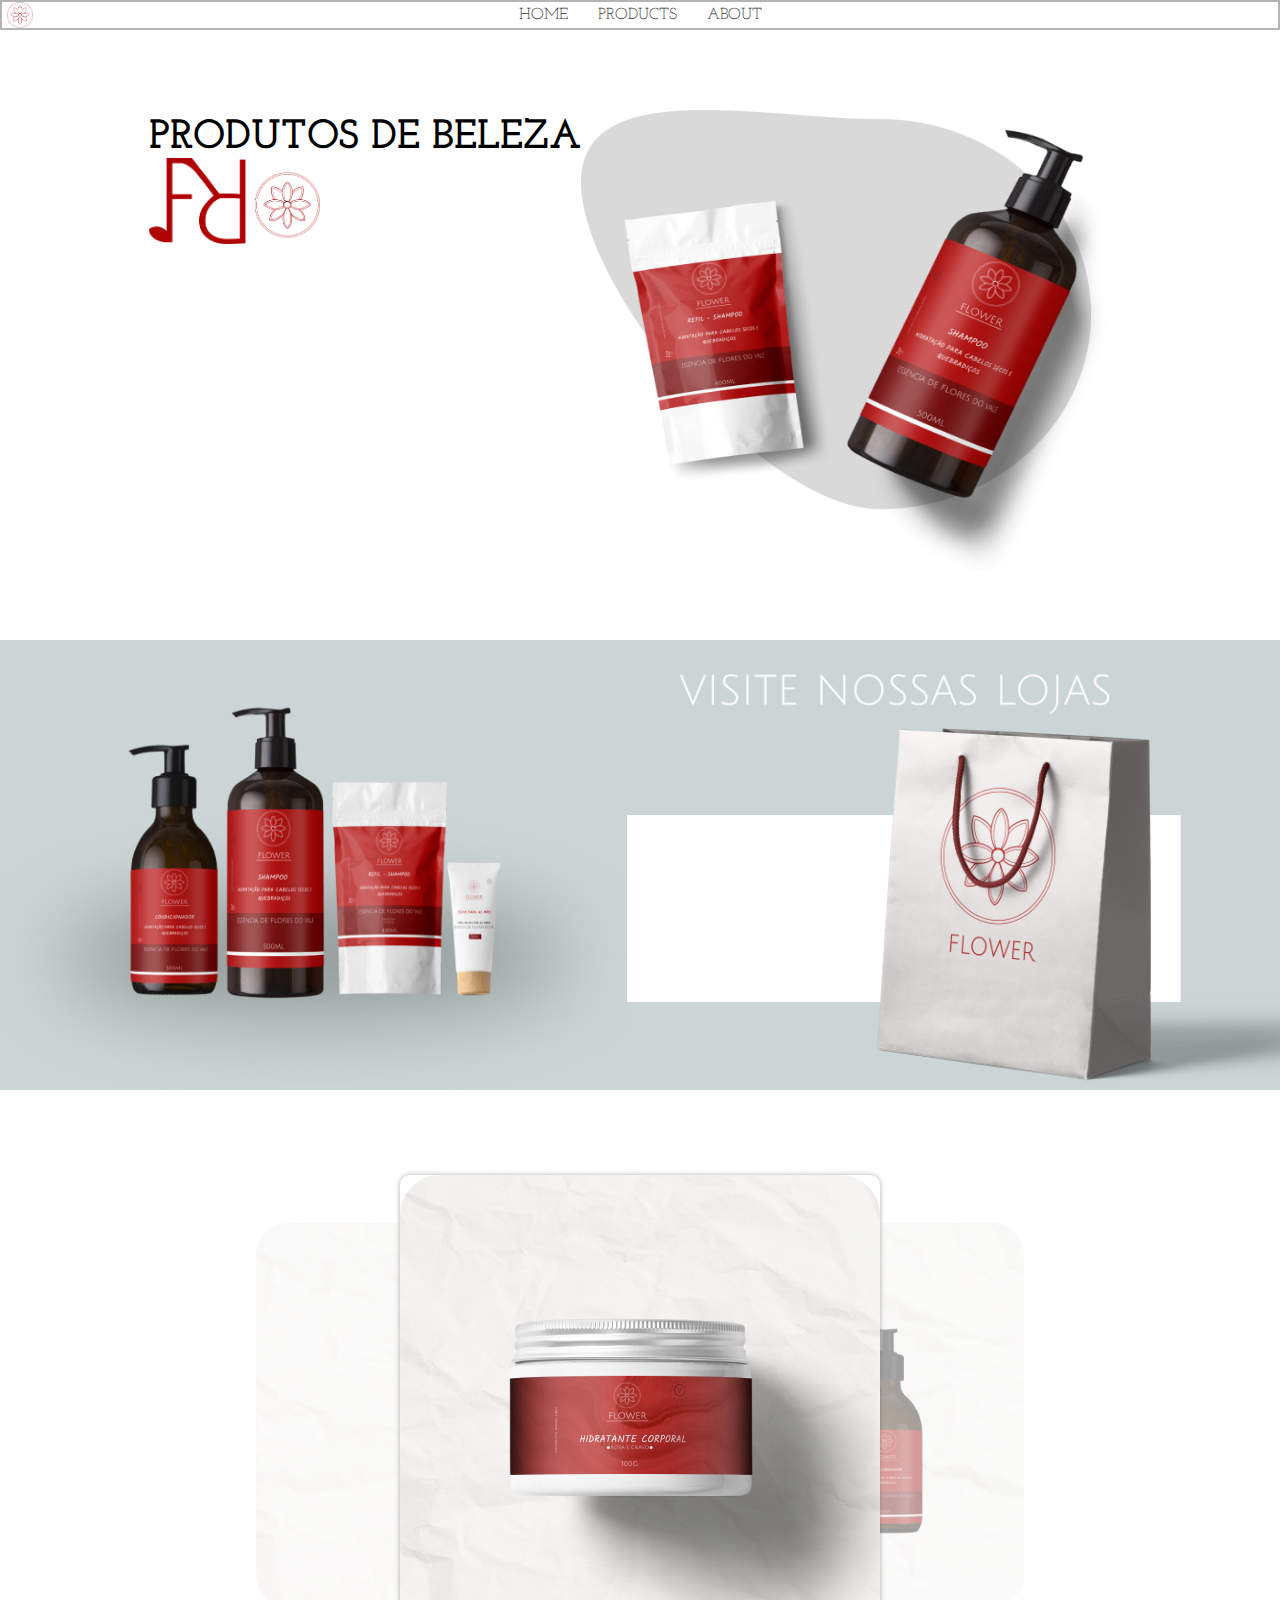
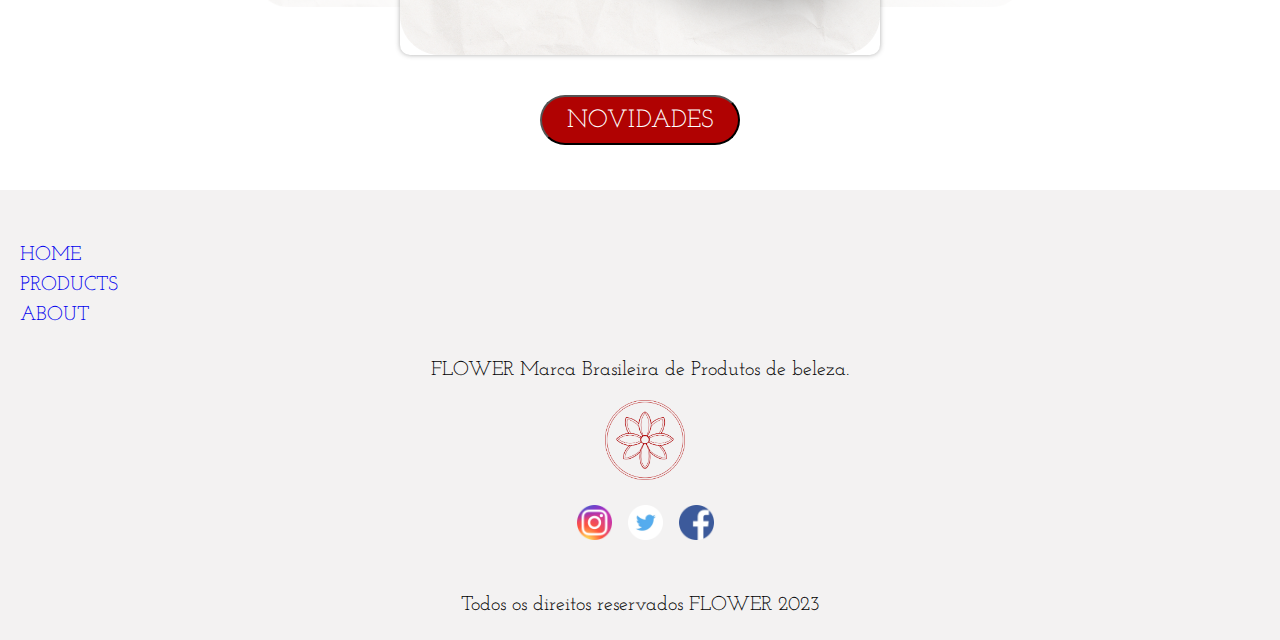
==== index.html @ 67032f2f "Versão final" ====
<!DOCTYPE html>
<html lang="pt-br">

<head>
  <meta charset="UTF-8" />
  <meta name="viewport" content="width=device-width, initial-scale=1.0" />
  <title>FLOWER</title>
  <link rel="stylesheet" href="style.css" />
  <link rel="stylesheet" href="carousel.css" />
  <link rel="stylesheet" href="index.js" />
  <link rel="preconnect" href="https://fonts.googleapis.com" />
  <link rel="preconnect" href="https://fonts.gstatic.com" crossorigin />
  <link href="https://fonts.googleapis.com/css2?family=Josefin+Slab:wght@400;500;600&display=swap" rel="stylesheet" />
</head>

<body>
  <nav>
    <div class="logo">
      <img src="imagens/logo.png" alt="" />
    </div>
    <ul class="menu">
      <li><a href="index.html">HOME</a></li>
      <li><a href="products.html">PRODUCTS</a></li>
      <li><a href="about.html">ABOUT</a></li>
      <div id="indicator"></div>
    </ul>
  </nav>

  <div class="wrapper">
    <div class="c0">
      <h3>PRODUTOS DE BELEZA</h3>
      <div><img src="imagens/banner.png" /></div>
    </div>

    <div class="c1">
      <img src="imagens/fund.png" id="fundo" />
      <div class="imgbox">
        <img src="imagens/prods.png" />
      </div>
    </div>
  </div>

  <main>
    <div class="imagrigth">
      <img src="imagens/img1.png" />
    </div>

    <div class="imagleft">
      <img src="imagens/img2.png" />
    </div>
  </main>

  <section>
    <div class="container">
      <input type="radio" name="slider" id="item-1" checked />
      <input type="radio" name="slider" id="item-2" />
      <input type="radio" name="slider" id="item-3" />
      <div class="cards">
        <label class="card" for="item-1" id="song-1">
          <img src="imagens/img3.png" alt="song" />
        </label>
        <label class="card" for="item-2" id="song-2">
          <img src="imagens/img4.png" alt="song" />
        </label>
        <label class="card" for="item-3" id="song-3">
          <img src="imagens/img5.png" alt="song" />
        </label>
      </div>
      <div class="botoesContainer">
        <a href=""><button class="bnt">NOVIDADES</button></a>
        <div>
          <div class="clearfix"></div>
        </div>
      </div>
    </div>
  </section>
  
  <footer>
    <div class="rodape">
      <li><a href="index.html" class="link">HOME</a></li>
      <li>
        <a href="products.html" class="link">PRODUCTS</a>
      </li>
      <li>
        <a href="about.html" class="link">ABOUT</a>
      </li>
    </div>

    <div>
      <p>FLOWER Marca Brasileira de Produtos de beleza.</p>
    </div>

    <div>
      <img src="imagens/logo.png" alt="" width="80px" height="80px" />
    </div>

    <div>
      <a href="" class="link">
        <img src="imagens/iconi.png" alt="" width="35px" height="35px" /></a>
      <a href="" class="link">
        <img src="imagens/icontw.png" alt="" width="35px" height="35px" /></a>
      <a href="" class="link">
        <img src="imagens/iconface.png" alt="" width="35px" height="35px" /></a>
    </div>

    <div class="footer2">
      <p>Todos os direitos reservados FLOWER 2023</p>
    </div>
  </footer>
</body>

</html>
---- style.css ----
@import "nav.css";

* {
  margin: 0;
  padding: 0;
  box-sizing: border-box;
}

body {
  height: 100%;
  font-family: 'Josefin Slab', serif;
}

.wrapper {
  display: flex;
  width: 100%;
  justify-content: center;
  align-items: center;
  padding: 80px 8%;
  flex-wrap: wrap;
}

.c0 img {
  width: 171px;
}

.c0 {
  font-size: 35px;
  padding-bottom: 300px;

}

.imgbox {
  position: relative;
  display: flex;
  justify-content: flex-end;
}

.imgbox img {
  height: 450px;
  width: 550px;
  position: relative;
  top: 10px;
  animation: animateUser 4s linear infinite;
}

.c1 #fundo {
  position: absolute;
  display: flex;
  justify-content: flex-end;
  width: 510px;
  height: 400px;
}

@keyframes animateUser {
  50% {
    top: -50px;
  }
}

main {
  height: 450px;
  width: 100%;
  display: grid;
  grid-template-columns: 49% 51%;
  grid-template-rows: 1fr;
  position: relative;
}

.imgrigth {
  width: 100%;
  height: 100%;
  display: flex;
  justify-content: flex-start;
}

.imagrigth,
.imagleft {
  height: 450px;
  width: 100%;
}

.imagrigth img,
.imagleft img {
  height: 100%;
  width: 100%;
}

.imgleft {
  width: 100%;
  height: 100%;
  display: flex;
  justify-content: flex-end;
}

footer {
  height: 450px;
  background: #F3F2F2;
  text-align: center;
  padding-top: 50px;
  font-size: 20px;
}

footer .rodape {
  padding-left: 20px;
  font-size: 20px;
  display: flex;
  align-items: flex-start;
  flex-direction: column;
  line-height: 30px;
}

footer img {
  margin-bottom: 20px;
  margin-left: 10px;
}

footer p {
  padding-top: 30px;
  margin-bottom: 20px;
}

ul,
li,
a {
  list-style: none;
  text-decoration: none;
}


@media (min-width: 400px) and (max-width: 1024px) {
  .c0 {
    width: 100%;
    padding-bottom: 10px;
  }

  .wrapper {
    width: 100%;

  }

  .imgbox img {
    width: 100%;
  }

  .c1 #fundo {
    width: 350px;
    height: 380px;
  }

}


@media (min-width: 362px) and (max-width: 1023px) {

  .imagrigth img,
  .imagleft img {
    width: 100%;
    height: 400px;
    padding: 25px 0 25px 0;
    object-fit: contain;
  }

}

@media (max-width: 1024px) {

  main {
    width: 100%;
    grid-template-columns: 1fr;
    grid-template-rows: 40% 60%;
    height: 964px;
  }

  .imgrigth {
    height: 482px;
  }

  main img {
    width: 450px;
    height: 450px;
  }

  .imgleft {
    align-items: center;
    justify-content: center;
  }

  .imgleft img {
    padding: 0;
    width: 350px;
    height: 350px;
  }
}
---- carousel.css ----
input[type=radio] {
  display: none;
}

section {
  height: 700px;
  width: 100%;
  display: flex;
  justify-content: center;
  align-items: center;
  padding-bottom: 130px;

}

.card {
  position: absolute;
  width: 480px;
  height: 480px;
  left: 0;
  right: 0;
  margin: auto;
  transition: transform .4s ease;
  cursor: pointer;
}

.container {
  width: 100%;
  max-width: 500px;
  max-height: 400px;
  height: 600px;
  transform-style: preserve-3d;

}

.cards {
  position: relative;
  width: 100%;
  height: 100%;
  margin-bottom: 20px;
}

.card img {
  width: 100%;
  height: 100%;
  border-radius: 10px;
  object-fit: cover;
}

#item-1:checked~.cards #song-3,
#item-2:checked~.cards #song-1,
#item-3:checked~.cards #song-2 {
  transform: translatex(-40%) scale(.8);
  opacity: .4;
  z-index: 0;
}

#item-1:checked~.cards #song-2,
#item-2:checked~.cards #song-3,
#item-3:checked~.cards #song-1 {
  transform: translatex(40%) scale(.8);
  opacity: .4;
  z-index: 0;
}

#item-1:checked~.cards #song-1,
#item-2:checked~.cards #song-2,
#item-3:checked~.cards #song-3 {
  transform: translatex(0) scale(1);
  opacity: 1;
  z-index: 1;

  img {
    box-shadow: 0px 0px 5px 0px rgba(81, 81, 81, 0.47);
  }
}

.botoesContainer {
  padding-top: 100px;
  position: relative;
  display: flex;
  justify-content: center;
  width: 100%
}

.botoesContainer a {
  position: relative;
  justify-content: center;
  width: 100%;
  display: flex;
  align-items: center;


}

.bnt {
  display: inline-block;
  background: #B00202;
  color: #ffffff;
  font-size: 25px;
  border-radius: 30px;
  text-align: center;
  cursor: cell;
  font-family: 'Josefin Slab', serif;
  height: 50px;
  width: 200px;

}

.bnt:hover {
  background: #000000;
  color: #ffffff;
}

@media (min-width: 362px) and (max-width: 1024px) {
  section {
    width: 100%;
  }

  .card {
    width: 200px;
    height: 150px;
  }


  .container {
    width: 50%;
  }

  .bnt {
    display: none;
  }

  .botoesContainer a {
    display: none;
  }

}

@media (max-width: 1024px) {
  section {
    position: absolute;
    width: 100%;
    height: 100px;
    padding-bottom: 40px;
    align-items: center;
    justify-content: center;
  }
}
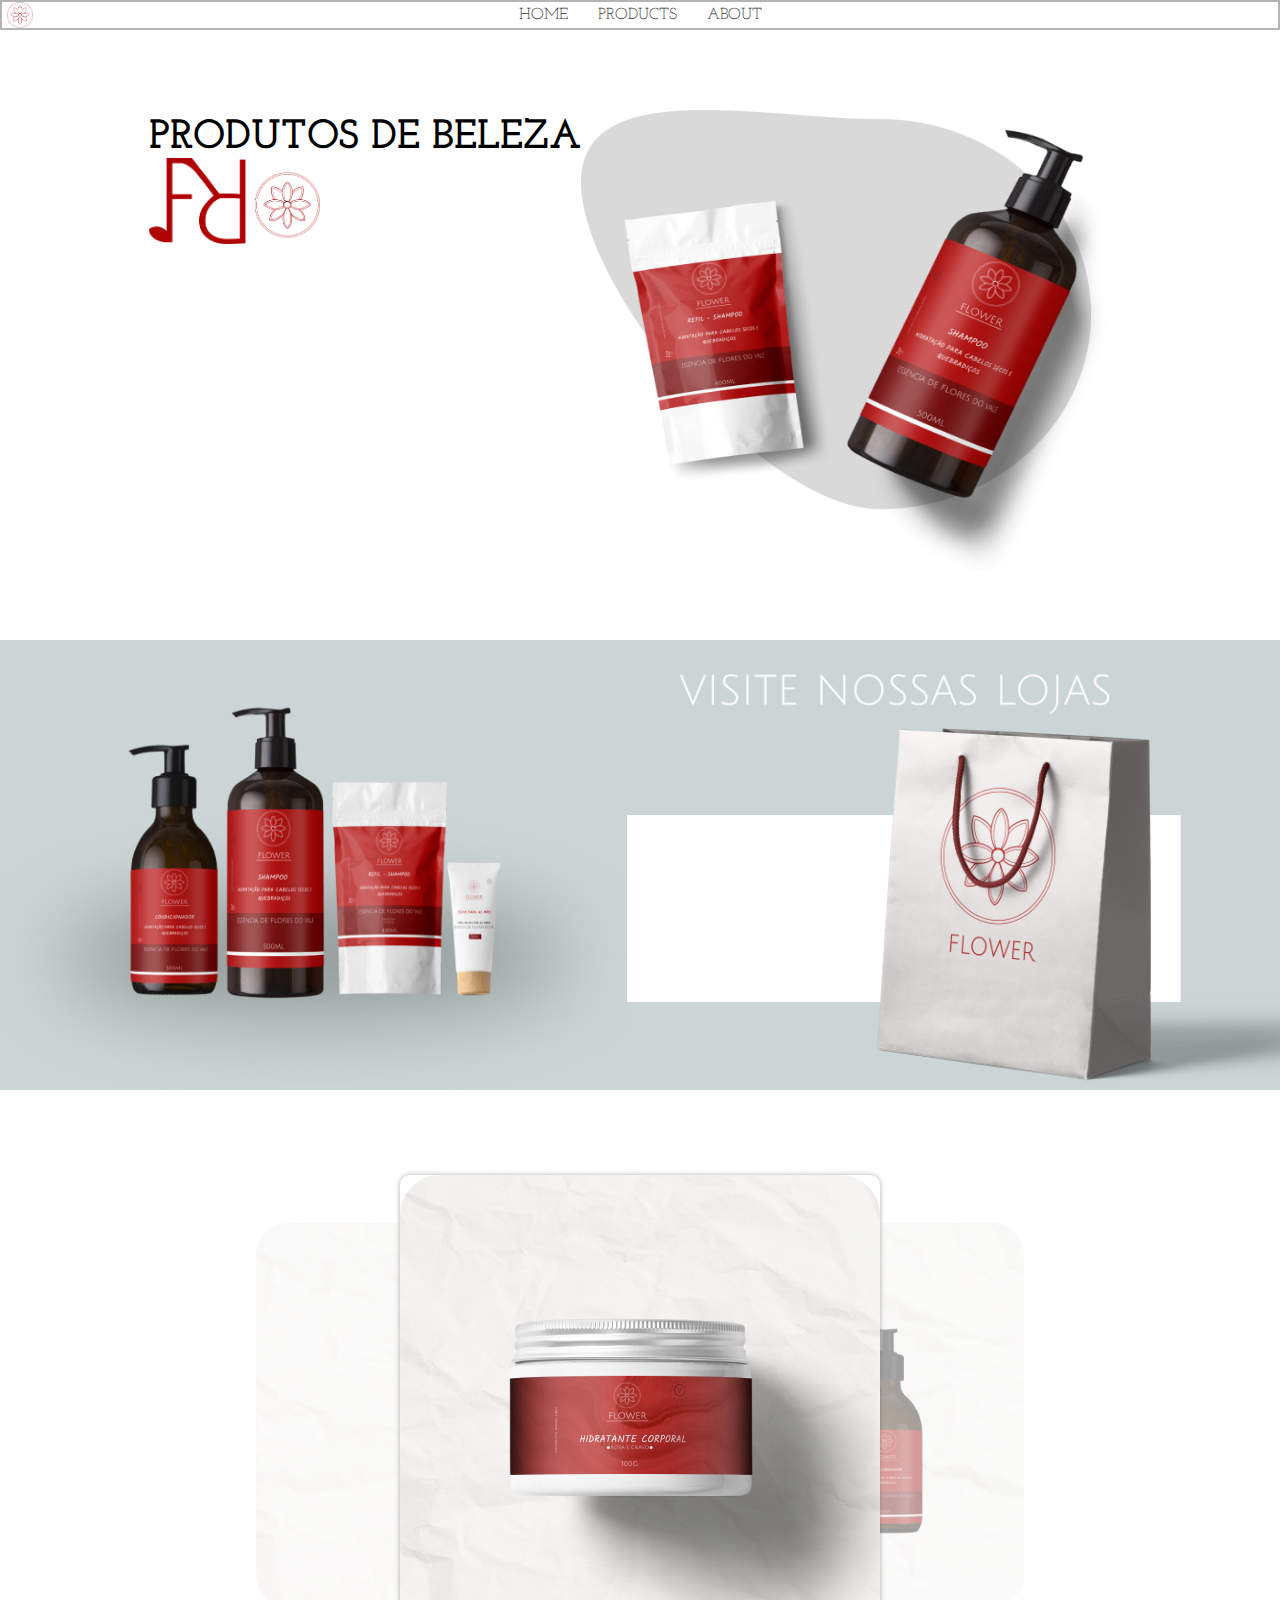
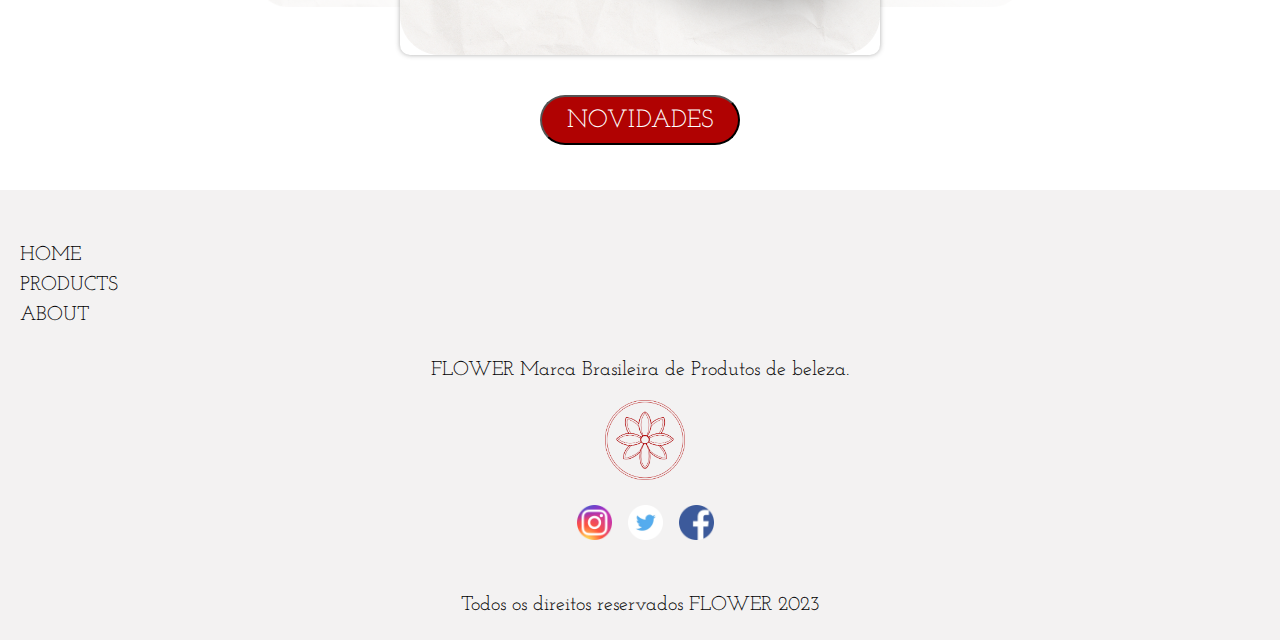
==== commit bd8477c2: "alterações em links" ====
--- a/index.html
+++ b/index.html
@@ -67,7 +67,7 @@
         </label>
       </div>
       <div class="botoesContainer">
-        <a href=""><button class="bnt">NOVIDADES</button></a>
+        <a href="products.html"><button class="bnt">NOVIDADES</button></a>
         <div>
           <div class="clearfix"></div>
         </div>
--- a/style.css
+++ b/style.css
@@ -123,6 +123,7 @@
 ul,
 li,
 a {
+  color: #000;
   list-style: none;
   text-decoration: none;
 }
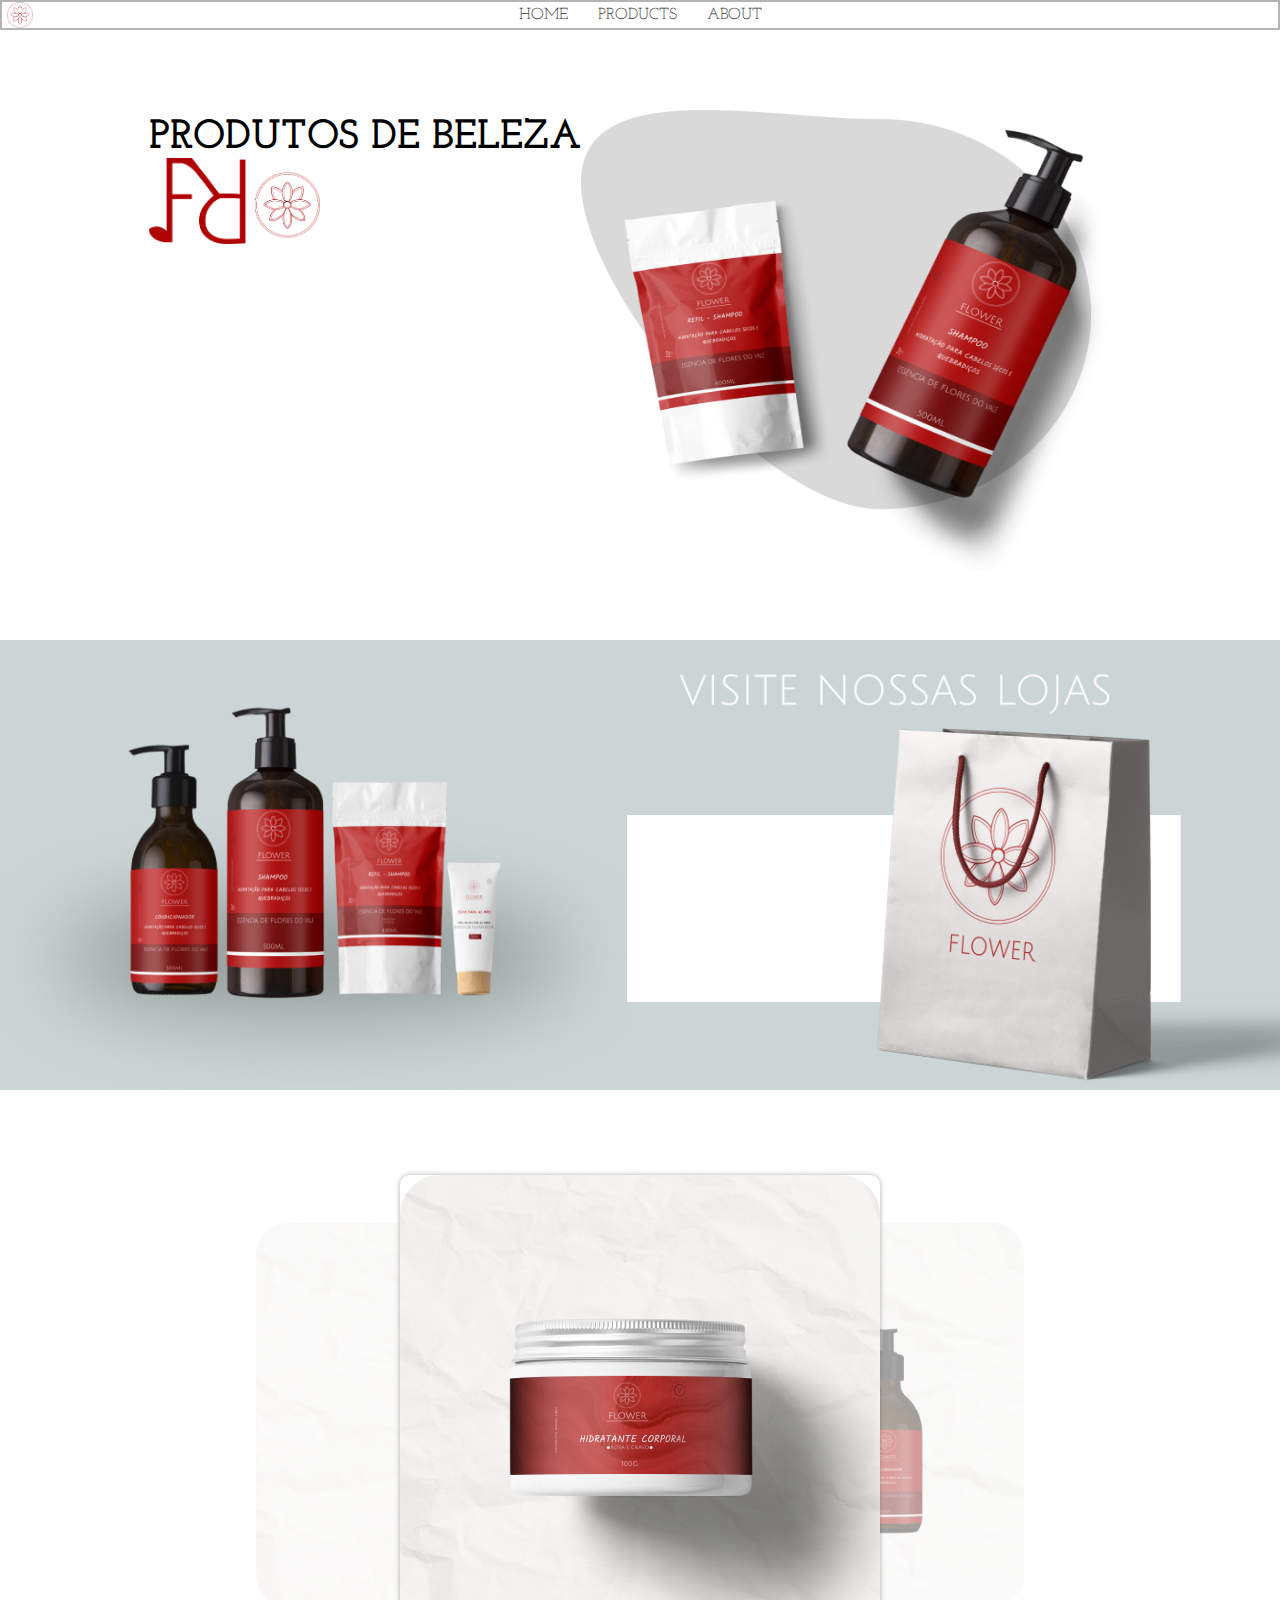
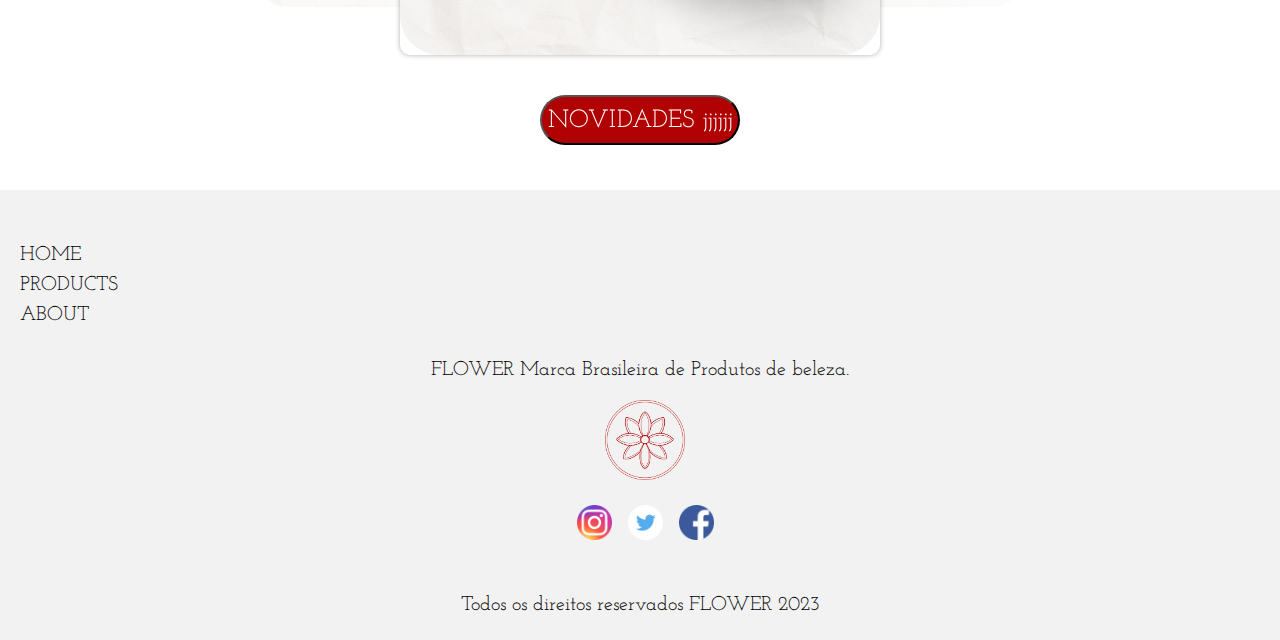
==== commit b27cf038: "teste" ====
--- a/index.html
+++ b/index.html
@@ -67,14 +67,14 @@
         </label>
       </div>
       <div class="botoesContainer">
-        <a href="products.html"><button class="bnt">NOVIDADES</button></a>
+        <a href="products.html"><button class="bnt">NOVIDADES jjjjjj</button></a>
         <div>
           <div class="clearfix"></div>
         </div>
       </div>
     </div>
   </section>
-  
+
   <footer>
     <div class="rodape">
       <li><a href="index.html" class="link">HOME</a></li>
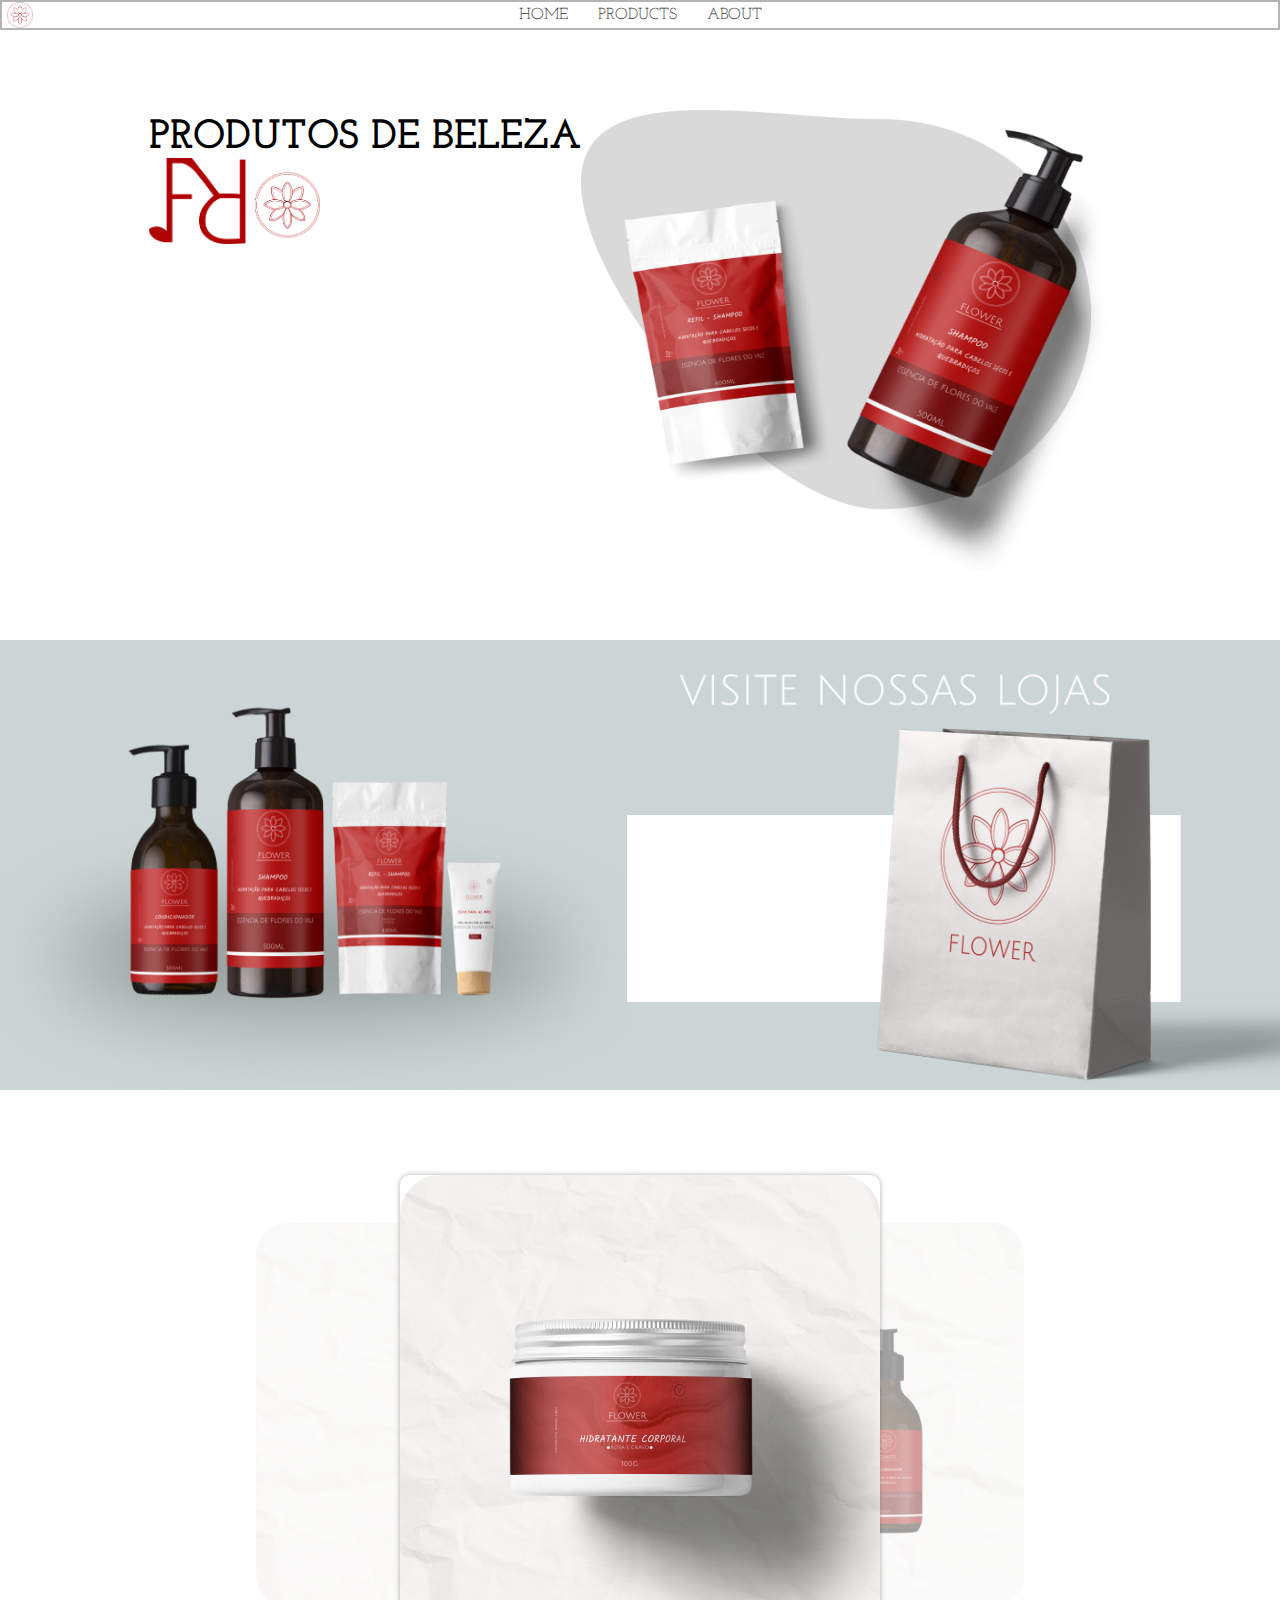
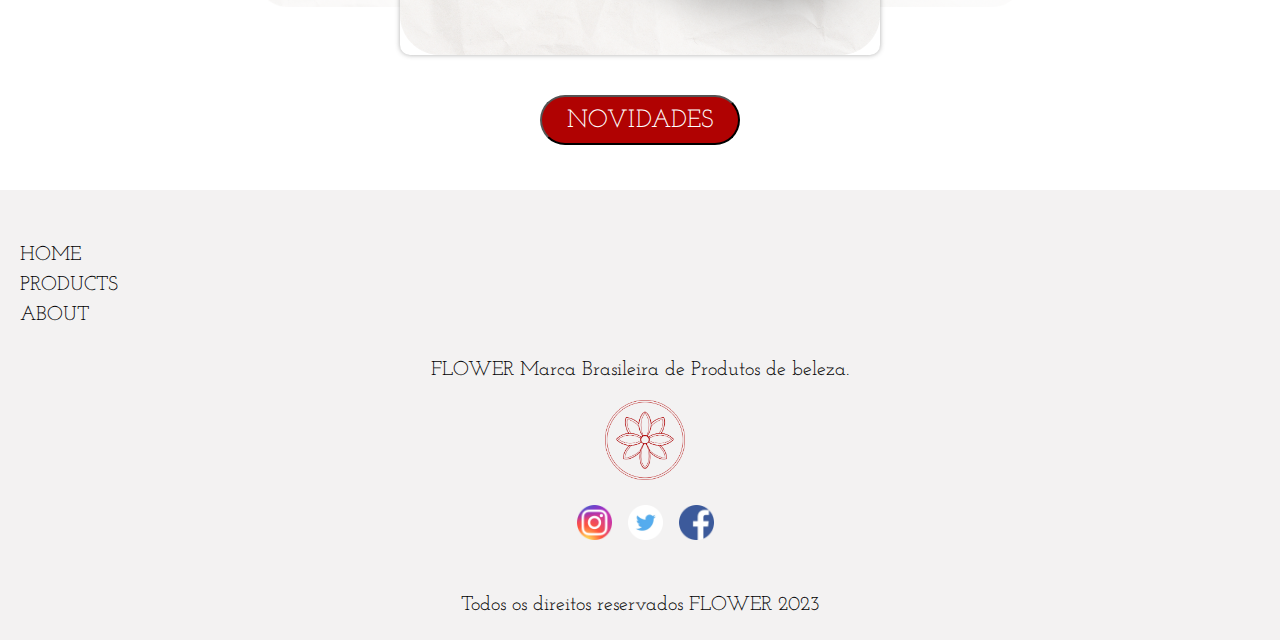
==== commit 49653b3b: "alteração nome das variáveis" ====
--- a/index.html
+++ b/index.html
@@ -26,13 +26,13 @@
     </ul>
   </nav>
 
-  <div class="wrapper">
-    <div class="c0">
+  <div class="bannerinicial">
+    <div class="texto0">
       <h3>PRODUTOS DE BELEZA</h3>
       <div><img src="imagens/banner.png" /></div>
     </div>
 
-    <div class="c1">
+    <div class="produto1">
       <img src="imagens/fund.png" id="fundo" />
       <div class="imgbox">
         <img src="imagens/prods.png" />
@@ -67,7 +67,7 @@
         </label>
       </div>
       <div class="botoesContainer">
-        <a href="products.html"><button class="bnt">NOVIDADES jjjjjj</button></a>
+        <a href="products.html"><button class="bnt">NOVIDADES</button></a>
         <div>
           <div class="clearfix"></div>
         </div>
--- a/style.css
+++ b/style.css
@@ -11,7 +11,7 @@
   font-family: 'Josefin Slab', serif;
 }
 
-.wrapper {
+.bannerinicial {
   display: flex;
   width: 100%;
   justify-content: center;
@@ -20,11 +20,11 @@
   flex-wrap: wrap;
 }
 
-.c0 img {
+.texto0 img {
   width: 171px;
 }
 
-.c0 {
+.texto0 {
   font-size: 35px;
   padding-bottom: 300px;
 
@@ -44,7 +44,7 @@
   animation: animateUser 4s linear infinite;
 }
 
-.c1 #fundo {
+.produto1 #fundo {
   position: absolute;
   display: flex;
   justify-content: flex-end;
@@ -129,38 +129,47 @@
 }
 
 
-@media (min-width: 400px) and (max-width: 1024px) {
-  .c0 {
+@media (min-width: 400px) and (max-width: 722px) {
+  .texto0 {
     width: 100%;
     padding-bottom: 10px;
   }
 
-  .wrapper {
-    width: 100%;
-
-  }
-
   .imgbox img {
-    width: 100%;
-  }
-
-  .c1 #fundo {
-    width: 350px;
-    height: 380px;
-  }
-
-}
+    padding-top: 20px;
+    width: 280px;
+    height: auto;
+  }
+
+  .produto1 #fundo {
+    padding-top: 20px;
+    width: 250px;
+    height: 200px;
+  }
+
+  .bannerinicial {
+    height: 450px;
+  }
+
+ 
+.imgrigth {
+  height: 200px;
+}
+
+.imagrigth img,
+.imagleft img {
+  height: 400px;
+  margin-top: 60px;
+  object-fit: unset;
+}
+
+}
+
+
+
 
 
 @media (min-width: 362px) and (max-width: 1023px) {
-
-  .imagrigth img,
-  .imagleft img {
-    width: 100%;
-    height: 400px;
-    padding: 25px 0 25px 0;
-    object-fit: contain;
-  }
 
 }
 
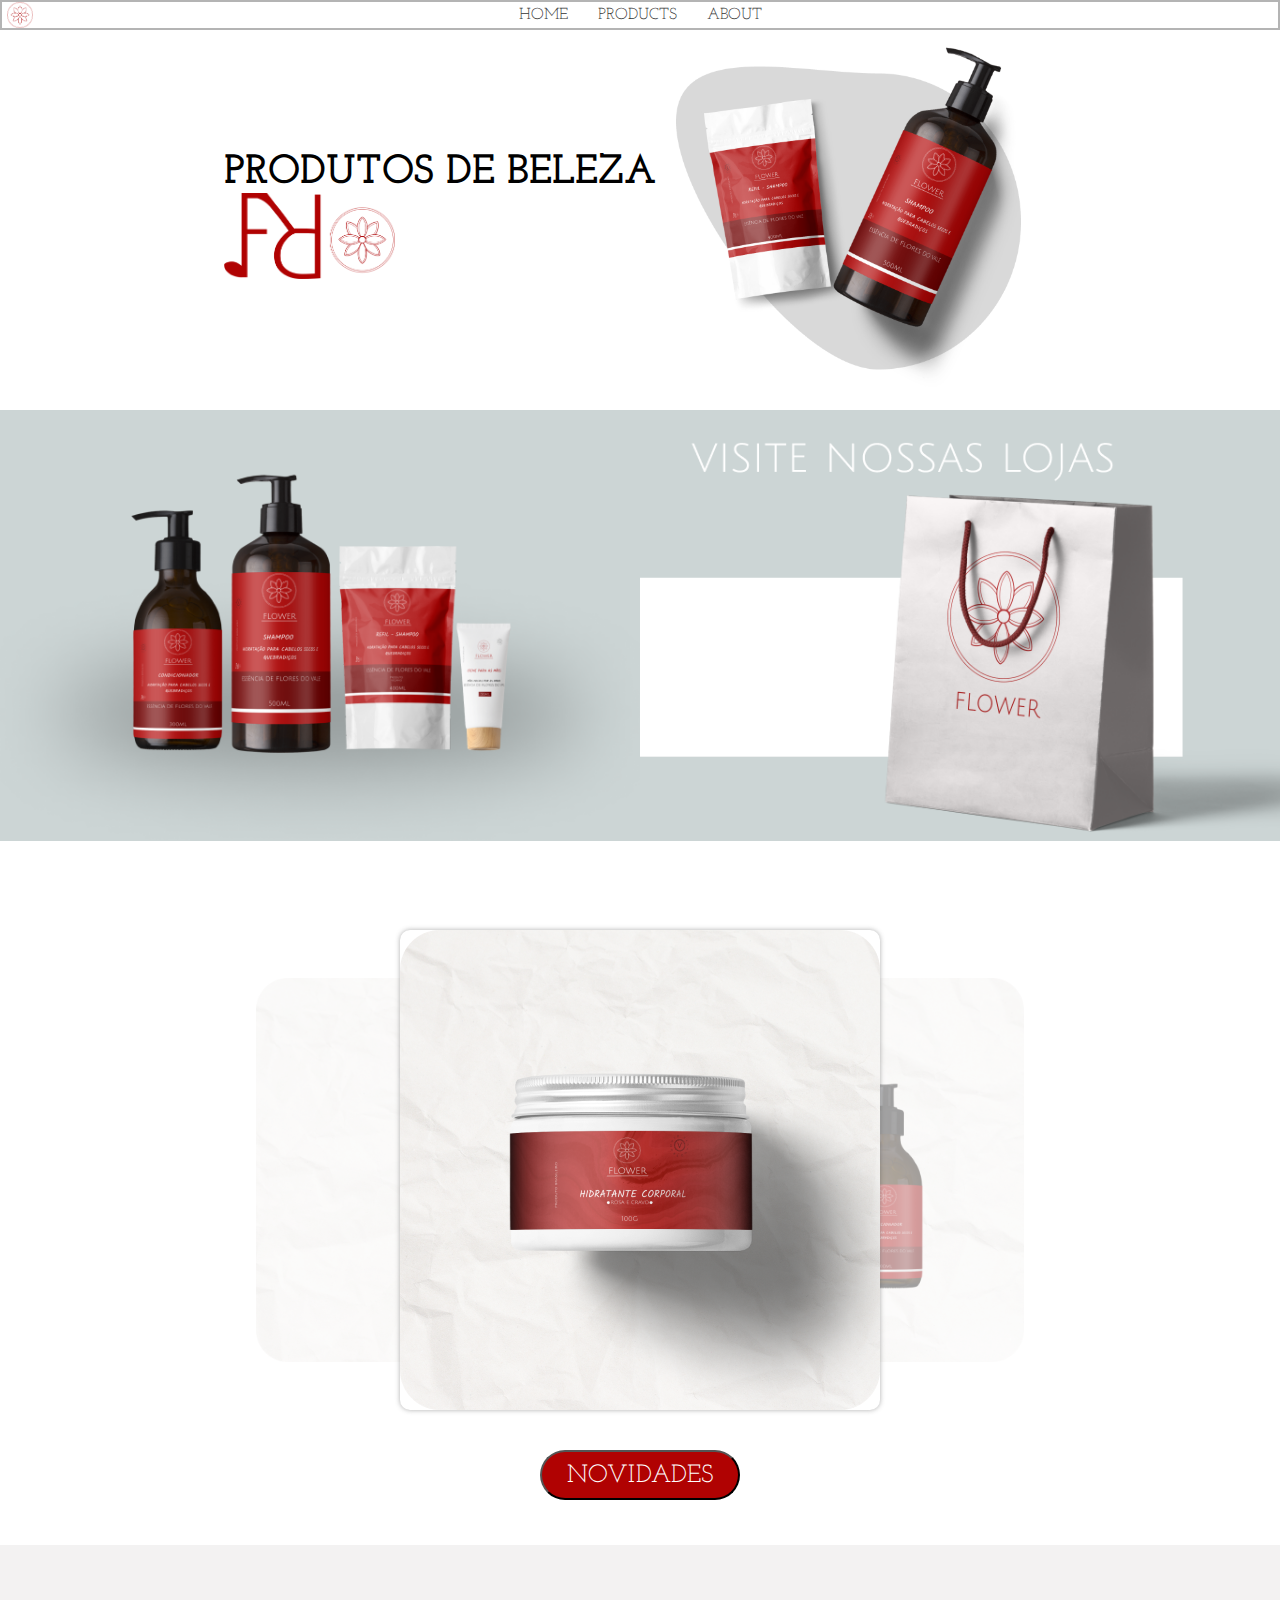
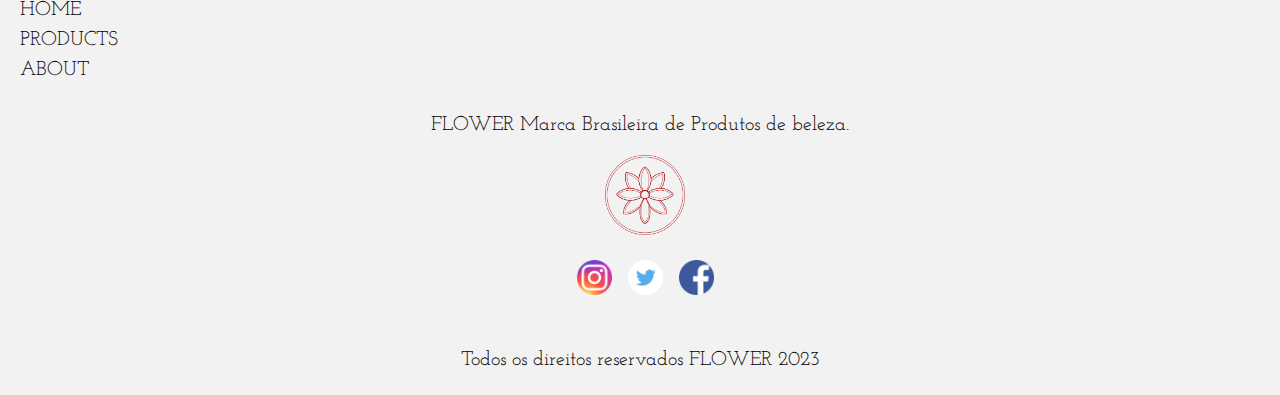
==== commit d2b8da2f: "alterações responsividade banners iniciais" ====
--- a/index.html
+++ b/index.html
@@ -33,19 +33,16 @@
     </div>
 
     <div class="produto1">
-      <img src="imagens/fund.png" id="fundo" />
-      <div class="imgbox">
-        <img src="imagens/prods.png" />
-      </div>
+      <img src="imagens/imagembanner.png" id="fundo" />
     </div>
   </div>
 
   <main>
-    <div class="imagrigth">
+    <div class="imgrigth">
       <img src="imagens/img1.png" />
     </div>
 
-    <div class="imagleft">
+    <div class="imgleft">
       <img src="imagens/img2.png" />
     </div>
   </main>
--- a/style.css
+++ b/style.css
@@ -12,12 +12,14 @@
 }
 
 .bannerinicial {
+  width: 100%;
+  height: auto;
   display: flex;
-  width: 100%;
   justify-content: center;
   align-items: center;
-  padding: 80px 8%;
   flex-wrap: wrap;
+  margin: 10px;
+  gap: 20px;
 }
 
 .texto0 img {
@@ -26,71 +28,22 @@
 
 .texto0 {
   font-size: 35px;
-  padding-bottom: 300px;
-
 }
 
-.imgbox {
-  position: relative;
-  display: flex;
-  justify-content: flex-end;
-}
-
-.imgbox img {
-  height: 450px;
-  width: 550px;
-  position: relative;
-  top: 10px;
-  animation: animateUser 4s linear infinite;
-}
-
-.produto1 #fundo {
-  position: absolute;
-  display: flex;
-  justify-content: flex-end;
-  width: 510px;
-  height: 400px;
-}
-
-@keyframes animateUser {
-  50% {
-    top: -50px;
-  }
+.produto1 img {
+  width: 400px;
+  height: auto;
 }
 
 main {
-  height: 450px;
   width: 100%;
-  display: grid;
-  grid-template-columns: 49% 51%;
-  grid-template-rows: 1fr;
-  position: relative;
+  display: flex;
+  justify-content: center;
+  align-items: center;
 }
 
-.imgrigth {
+main img {
   width: 100%;
-  height: 100%;
-  display: flex;
-  justify-content: flex-start;
-}
-
-.imagrigth,
-.imagleft {
-  height: 450px;
-  width: 100%;
-}
-
-.imagrigth img,
-.imagleft img {
-  height: 100%;
-  width: 100%;
-}
-
-.imgleft {
-  width: 100%;
-  height: 100%;
-  display: flex;
-  justify-content: flex-end;
 }
 
 footer {
@@ -128,77 +81,18 @@
   text-decoration: none;
 }
 
-
-@media (min-width: 400px) and (max-width: 722px) {
+@media (min-width: 300px) and (max-width: 600px) {
   .texto0 {
-    width: 100%;
-    padding-bottom: 10px;
+    font-size: 15px;
   }
 
-  .imgbox img {
-    padding-top: 20px;
-    width: 280px;
+  .produto1 img {
+    width: 300px;
     height: auto;
   }
 
-  .produto1 #fundo {
-    padding-top: 20px;
-    width: 250px;
-    height: 200px;
+  main {
+    flex-wrap: wrap;
   }
 
-  .bannerinicial {
-    height: 450px;
-  }
-
- 
-.imgrigth {
-  height: 200px;
-}
-
-.imagrigth img,
-.imagleft img {
-  height: 400px;
-  margin-top: 60px;
-  object-fit: unset;
-}
-
-}
-
-
-
-
-
-@media (min-width: 362px) and (max-width: 1023px) {
-
-}
-
-@media (max-width: 1024px) {
-
-  main {
-    width: 100%;
-    grid-template-columns: 1fr;
-    grid-template-rows: 40% 60%;
-    height: 964px;
-  }
-
-  .imgrigth {
-    height: 482px;
-  }
-
-  main img {
-    width: 450px;
-    height: 450px;
-  }
-
-  .imgleft {
-    align-items: center;
-    justify-content: center;
-  }
-
-  .imgleft img {
-    padding: 0;
-    width: 350px;
-    height: 350px;
-  }
 }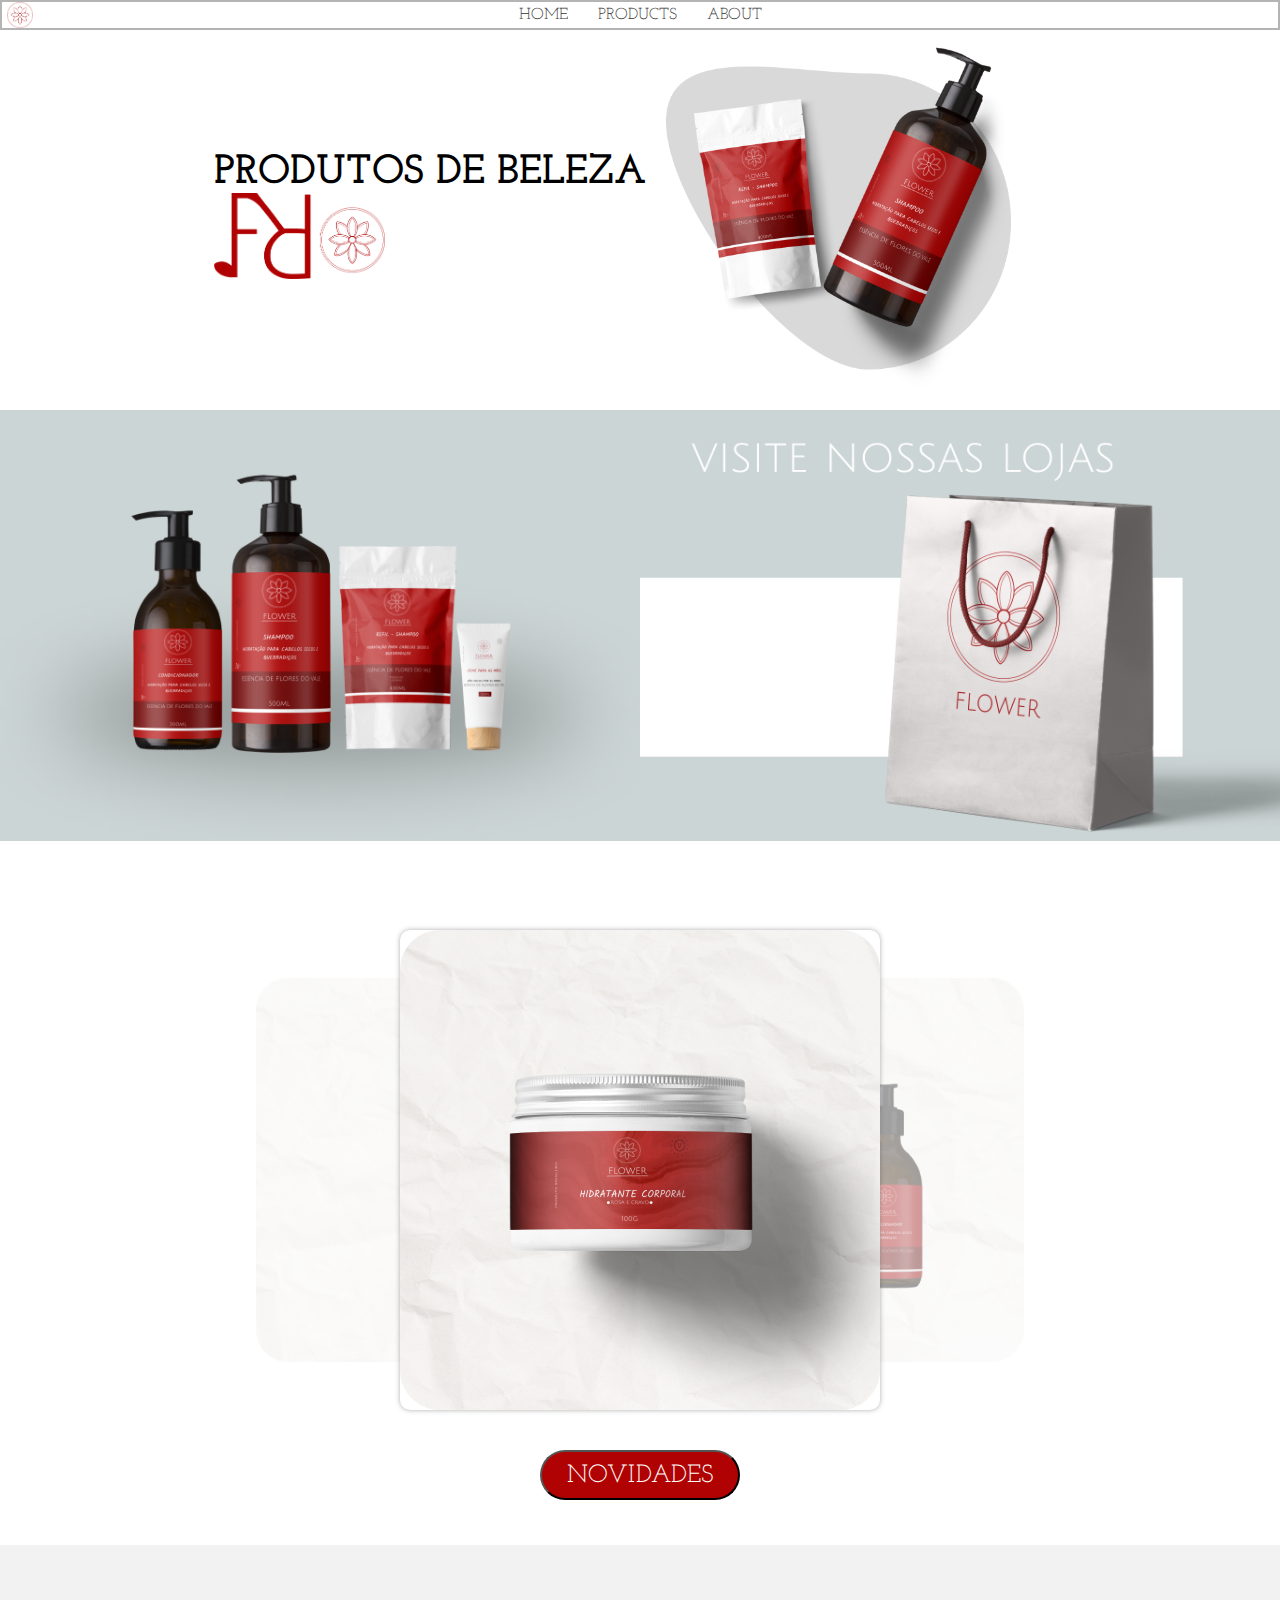
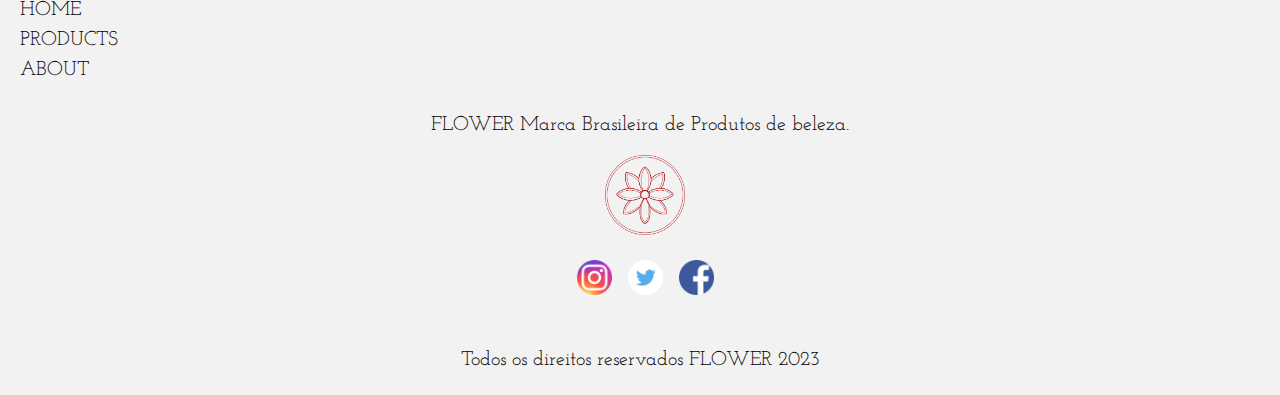
==== commit a7903f1f: "correção de bug" ====
--- a/index.html
+++ b/index.html
@@ -37,73 +37,72 @@
     </div>
   </div>
 
-  <main>
-    <div class="imgrigth">
-      <img src="imagens/img1.png" />
+  <div class="row">
+    <div class="coluna">
+      <img src="imagens/img1.png" alt="descrição da imagem" style="width:100%">
+    </div>
+    <div class="coluna">
+      <img src="imagens/img2.png" alt="descrição da imagem" style="width:100%">
     </div>
 
-    <div class="imgleft">
-      <img src="imagens/img2.png" />
-    </div>
-  </main>
 
-  <section>
-    <div class="container">
-      <input type="radio" name="slider" id="item-1" checked />
-      <input type="radio" name="slider" id="item-2" />
-      <input type="radio" name="slider" id="item-3" />
-      <div class="cards">
-        <label class="card" for="item-1" id="song-1">
-          <img src="imagens/img3.png" alt="song" />
-        </label>
-        <label class="card" for="item-2" id="song-2">
-          <img src="imagens/img4.png" alt="song" />
-        </label>
-        <label class="card" for="item-3" id="song-3">
-          <img src="imagens/img5.png" alt="song" />
-        </label>
-      </div>
-      <div class="botoesContainer">
-        <a href="products.html"><button class="bnt">NOVIDADES</button></a>
-        <div>
-          <div class="clearfix"></div>
+    <section>
+      <div class="container">
+        <input type="radio" name="slider" id="item-1" checked />
+        <input type="radio" name="slider" id="item-2" />
+        <input type="radio" name="slider" id="item-3" />
+        <div class="cards">
+          <label class="card" for="item-1" id="song-1">
+            <img src="imagens/img3.png" alt="song" />
+          </label>
+          <label class="card" for="item-2" id="song-2">
+            <img src="imagens/img4.png" alt="song" />
+          </label>
+          <label class="card" for="item-3" id="song-3">
+            <img src="imagens/img5.png" alt="song" />
+          </label>
+        </div>
+        <div class="botoesContainer">
+          <a href="products.html"><button class="bnt">NOVIDADES</button></a>
+          <div>
+            <div class="clearfix"></div>
+          </div>
         </div>
       </div>
-    </div>
-  </section>
+    </section>
 
-  <footer>
-    <div class="rodape">
-      <li><a href="index.html" class="link">HOME</a></li>
-      <li>
-        <a href="products.html" class="link">PRODUCTS</a>
-      </li>
-      <li>
-        <a href="about.html" class="link">ABOUT</a>
-      </li>
-    </div>
+    <footer>
+      <div class="rodape">
+        <li><a href="index.html" class="link">HOME</a></li>
+        <li>
+          <a href="products.html" class="link">PRODUCTS</a>
+        </li>
+        <li>
+          <a href="about.html" class="link">ABOUT</a>
+        </li>
+      </div>
 
-    <div>
-      <p>FLOWER Marca Brasileira de Produtos de beleza.</p>
-    </div>
+      <div>
+        <p>FLOWER Marca Brasileira de Produtos de beleza.</p>
+      </div>
 
-    <div>
-      <img src="imagens/logo.png" alt="" width="80px" height="80px" />
-    </div>
+      <div>
+        <img src="imagens/logo.png" alt="" width="80px" height="80px" />
+      </div>
 
-    <div>
-      <a href="" class="link">
-        <img src="imagens/iconi.png" alt="" width="35px" height="35px" /></a>
-      <a href="" class="link">
-        <img src="imagens/icontw.png" alt="" width="35px" height="35px" /></a>
-      <a href="" class="link">
-        <img src="imagens/iconface.png" alt="" width="35px" height="35px" /></a>
-    </div>
+      <div>
+        <a href="" class="link">
+          <img src="imagens/iconi.png" alt="" width="35px" height="35px" /></a>
+        <a href="" class="link">
+          <img src="imagens/icontw.png" alt="" width="35px" height="35px" /></a>
+        <a href="" class="link">
+          <img src="imagens/iconface.png" alt="" width="35px" height="35px" /></a>
+      </div>
 
-    <div class="footer2">
-      <p>Todos os direitos reservados FLOWER 2023</p>
-    </div>
-  </footer>
+      <div class="footer2">
+        <p>Todos os direitos reservados FLOWER 2023</p>
+      </div>
+    </footer>
 </body>
 
 </html>--- a/style.css
+++ b/style.css
@@ -12,7 +12,7 @@
 }
 
 .bannerinicial {
-  width: 100%;
+  width: auto;
   height: auto;
   display: flex;
   justify-content: center;
@@ -35,15 +35,15 @@
   height: auto;
 }
 
-main {
-  width: 100%;
-  display: flex;
-  justify-content: center;
-  align-items: center;
+.coluna {
+  float: left;
+  width: 50%;
 }
 
-main img {
-  width: 100%;
+.row::after {
+  content: "";
+  clear: both;
+  display: table;
 }
 
 footer {
@@ -91,8 +91,11 @@
     height: auto;
   }
 
-  main {
-    flex-wrap: wrap;
+}
+
+
+@media screen and (max-width: 500px) {
+  .column {
+    width: 100%;
   }
-
 }--- a/carousel.css
+++ b/carousel.css
@@ -111,7 +111,7 @@
   color: #ffffff;
 }
 
-@media (min-width: 362px) and (max-width: 1024px) {
+@media (min-width: 350px) and (max-width: 1024px) {
   section {
     width: 100%;
   }
@@ -137,12 +137,15 @@
 }
 
 @media (max-width: 1024px) {
+  .container {
+    height: auto;
+  }
   section {
-    position: absolute;
+    position: relative;
     width: 100%;
-    height: 100px;
     padding-bottom: 40px;
     align-items: center;
     justify-content: center;
+    max-height: 400px;
   }
 }